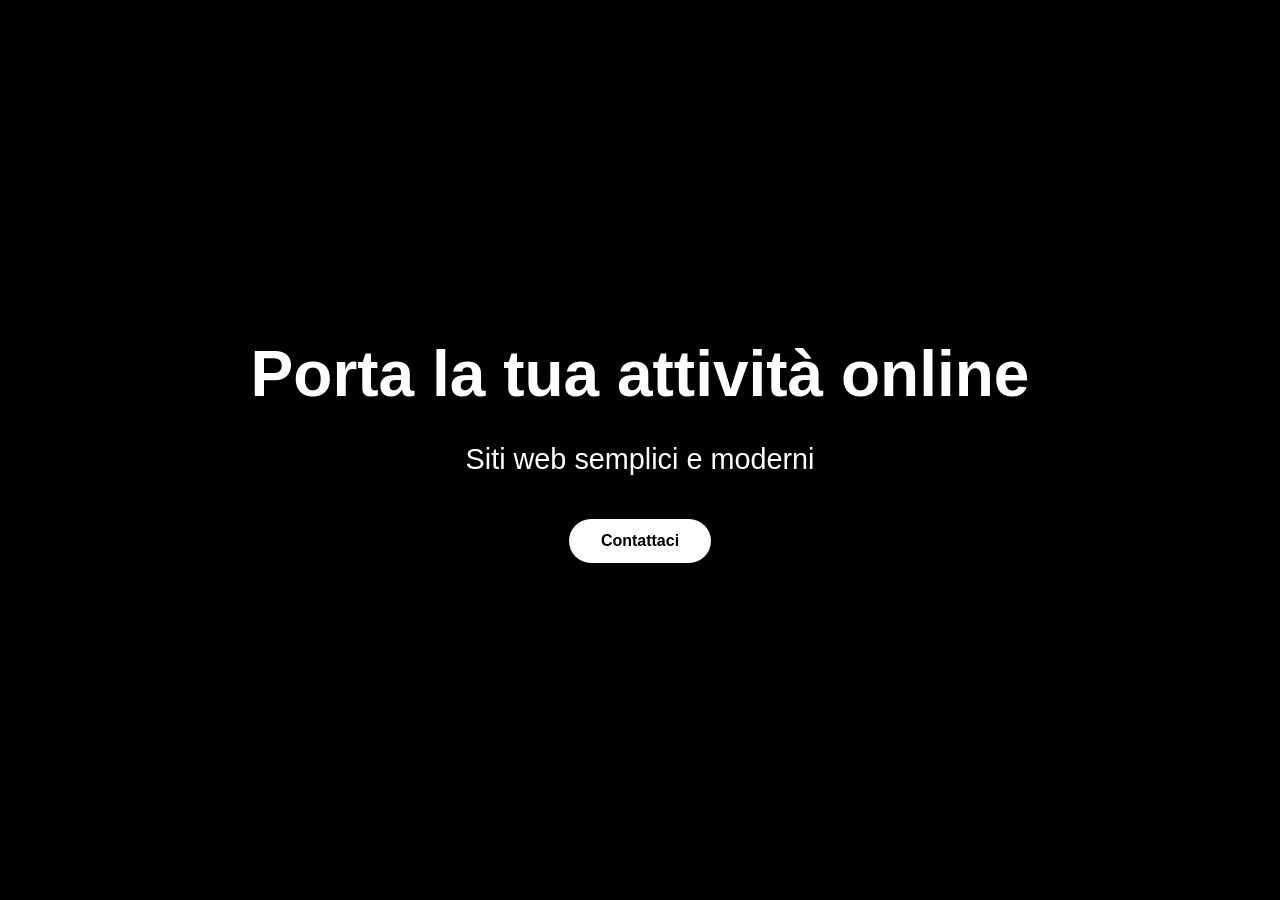
==== index.html @ 9f12e7f3 "Rename pagina.html to index.html" ====
<!DOCTYPE html>
<html lang="it">
    <head>
            <meta charset="UTF-8">
            <meta name="viewport" content="width=device-width, initial-scale=1.0">
            <title>StartWeb</title>
            <link href="https://fonts.googleapis.com/css2?family=Poppins:wght@400;600;700&display=swap" rel="stylesheet">
            <link rel="stylesheet" href="style.css">
    </head>
    <body>
        <section class="hero">
            <h1>Porta la tua attività online</h1>
            <p>Siti web semplici e moderni</p>
            <a href="#" class="btn">Contattaci</a>
        </section>
    </body>
</html>
---- style.css ----
/* RESET BASE */
* {
    margin: 0;
    padding: 0;
    box-sizing: border-box;
    font-family: Arial, sans-serif;
}

/* HERO */
.hero {
    height: 100vh;
    background: linear-gradient(135deg, #000000, #000000);
    color: white;
    display: flex;
    flex-direction: column;
    justify-content: center;
    align-items: center;
    text-align: center;
    padding: 0 20px; /* piccolo padding per mobile */
}
.hero h1 {
    font-size: 4em;
    margin-bottom: 0.5em;
}
.hero p {
    font-size: 1.8em;
    margin-bottom: 1.5em;
}

.btn {
    background-color: #ffffff;
    color: #000000;
    text-decoration: none;
    padding: 0.8em 2em;
    border-radius: 50px;
    font-weight: 600;
    box-shadow: 0 4px 15px rgba(0,0,0,0.2);
    transition: all 0.3s ease;
}

.btn:hover {
    background-color: #ffffff;
    color: rgb(0, 0, 0);
    transform: translateY(-3px);
    box-shadow: 0 6px 20px rgba(0,0,0,0.3);
}

body {
    font-family: 'Poppins', Arial, sans-serif;
}

@media (max-width: 600px) {
    .hero h1 {
        font-size: 2.5em;
    }
    .hero p {
        font-size: 1.2em;
    }
    .btn {
        padding: 0.6em 1.5em;
    }
}
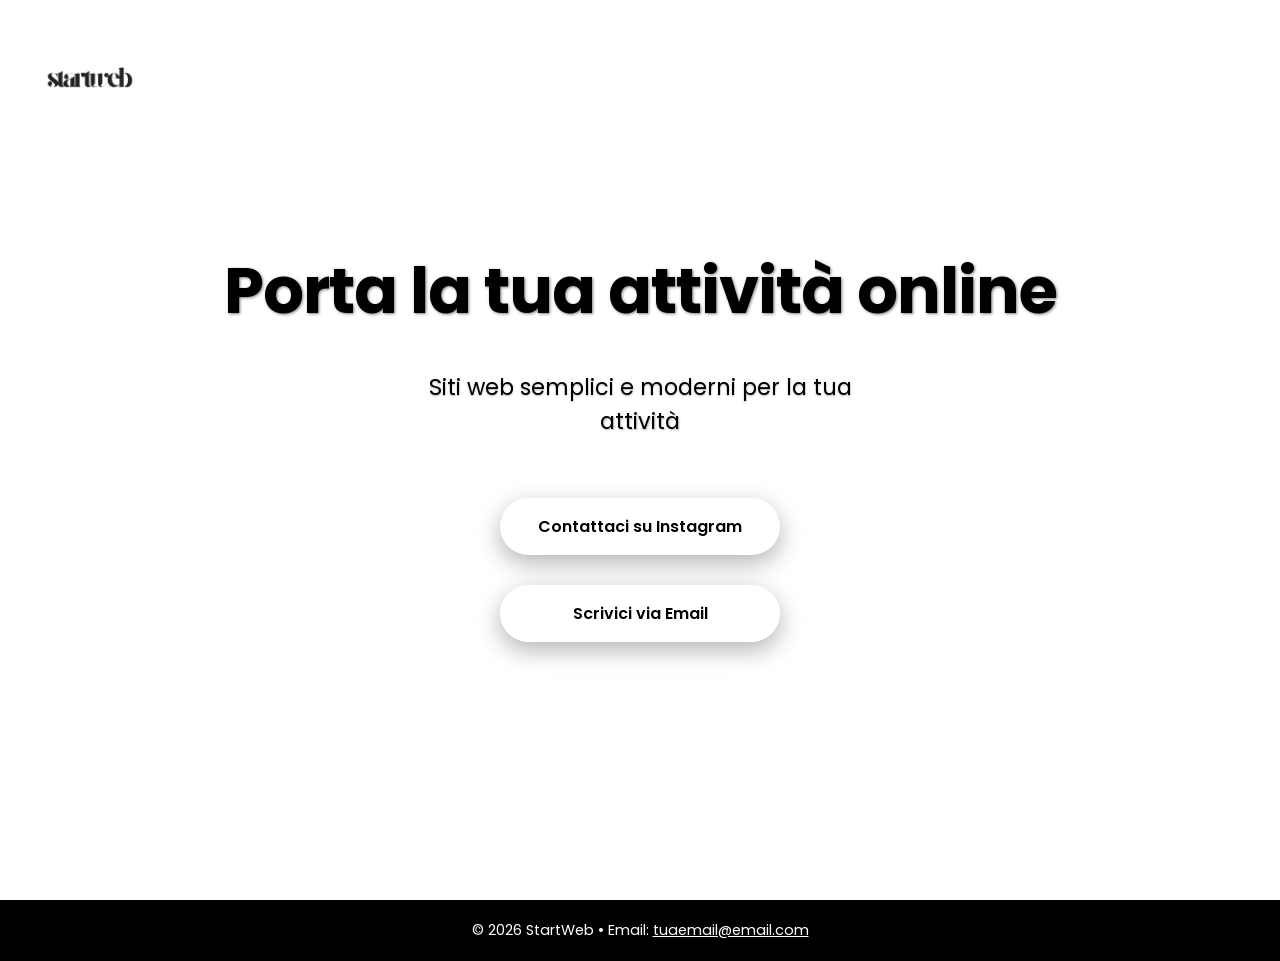
==== commit 846e9732: "Add files via upload" ====
--- a/index.html
+++ b/index.html
@@ -8,10 +8,21 @@
             <link rel="stylesheet" href="style.css">
     </head>
     <body>
+        <div class="navbar">
+            <img src="logo.png" alt="StartWeb Logo">
+        </div>
         <section class="hero">
             <h1>Porta la tua attività online</h1>
-            <p>Siti web semplici e moderni</p>
-            <a href="#" class="btn">Contattaci</a>
+            <p>Siti web semplici e moderni per la tua attività</p>
+            <a href="https://instagram.com/direct/t/_startweb_" class="btn instagram-btn" target="_blank">
+                Contattaci su Instagram
+            </a>
+            <a href="mailto:sitowebimola@gmail.com?subject=Richiesta%20sito%20web&body=Ciao,%20vorrei%20maggiori%20informazioni%20per%20un%20sito%20web" class="btn email-btn">
+                Scrivici via Email
+            </a>
         </section>
+        <footer class="footer">
+            <p>© 2026 StartWeb • Email: <a href="mailto:sitowebimola@gmail.com">tuaemail@email.com</a></p>
+        </footer>
     </body>
-</html>
+</html>
--- a/style.css
+++ b/style.css
@@ -1,62 +1,176 @@
-/* RESET BASE */
+/* =======================
+   RESET BASE
+======================= */
+html {
+    scroll-behavior: smooth;
+}
+
 * {
     margin: 0;
     padding: 0;
     box-sizing: border-box;
-    font-family: Arial, sans-serif;
-}
-
-/* HERO */
-.hero {
-    height: 100vh;
-    background: linear-gradient(135deg, #000000, #000000);
-    color: white;
-    display: flex;
-    flex-direction: column;
-    justify-content: center;
-    align-items: center;
-    text-align: center;
-    padding: 0 20px; /* piccolo padding per mobile */
-}
-.hero h1 {
-    font-size: 4em;
-    margin-bottom: 0.5em;
-}
-.hero p {
-    font-size: 1.8em;
-    margin-bottom: 1.5em;
-}
-
-.btn {
-    background-color: #ffffff;
-    color: #000000;
-    text-decoration: none;
-    padding: 0.8em 2em;
-    border-radius: 50px;
-    font-weight: 600;
-    box-shadow: 0 4px 15px rgba(0,0,0,0.2);
-    transition: all 0.3s ease;
-}
-
-.btn:hover {
-    background-color: #ffffff;
-    color: rgb(0, 0, 0);
-    transform: translateY(-3px);
-    box-shadow: 0 6px 20px rgba(0,0,0,0.3);
+    font-family: 'Poppins', Arial, sans-serif;
 }
 
 body {
     font-family: 'Poppins', Arial, sans-serif;
 }
 
+/* =======================
+   NAVBAR CON LOGO
+======================= */
+.navbar {
+    position: absolute;
+    top: 20px;
+    left: 30px;
+}
+
+.navbar img {
+    height: 120px; /* logo grande */
+}
+
+/* =======================
+   HERO
+======================= */
+.hero {
+    min-height: 100vh; /* occupa tutto lo schermo */
+    max-width: 1200px;
+    margin: 0 auto;
+    display: flex;
+    flex-direction: column;
+    justify-content: center;
+    align-items: center;
+    text-align: center;
+    padding: 0 20px; /* piccolo padding su mobile */
+}
+
+.hero h1 {
+    font-size: 4em;
+    margin-bottom: 0.5em;
+    letter-spacing: -1px;
+    text-shadow: 1px 1px 3px rgba(0,0,0,0.5);
+    opacity: 0;
+    transform: translateY(20px);
+    animation: fadeUp 0.8s ease forwards;
+}
+
+.hero p {
+    font-size: 1.4em;
+    margin-bottom: 2em;
+    max-width: 500px;
+    opacity: 0.85;
+    text-shadow: 0.5px 0.5px 2px rgba(0,0,0,0.3);
+    opacity: 0;
+    transform: translateY(20px);
+    animation: fadeUp 0.8s ease forwards;
+    animation-delay: 0.2s;
+}
+
+/* =======================
+   BOTTONI VERTICALI
+======================= */
+/* BOTTONI VERTICALI UNIFICATI */
+.instagram-btn,
+.email-btn {
+    display: block;
+    width: 280px;      /* larghezza fissa */
+    text-align: center;
+    padding: 1em 0;
+    border-radius: 50px;
+    font-weight: 600;
+    color: black;
+    background-color: white;
+    text-decoration: none;
+    box-shadow: 0 8px 25px rgba(0,0,0,0.3);
+    transition: all 0.25s ease;
+    transform: scale(1);
+    margin: 15px 0;    /* aumenta spazio verticale tra i bottoni */
+}
+
+/* Hover sul bottone attivo: cresce e resta bianco */
+.instagram-btn:hover,
+.email-btn:hover {
+    transform: translateY(-2px) scale(1.05); /* aumenta dimensione */
+    background-color: white;
+    box-shadow: 0 12px 30px rgba(0,0,0,0.4);
+}
+
+/* Bottone fratello diventa grigio */
+.instagram-btn:hover + .email-btn,
+.email-btn:hover + .instagram-btn {
+    background-color: #f0f0f0;
+}
+
+/* =======================
+   ANIMAZIONE BOTTONI
+======================= */
+.hero .instagram-btn,
+.hero .email-btn {
+    opacity: 0;
+    transform: translateY(20px) scale(1);
+    animation: fadeUp 0.8s ease forwards;
+}
+
+.hero .instagram-btn {
+    animation-delay: 0.4s;
+}
+
+.hero .email-btn {
+    animation-delay: 0.5s;
+}
+
+/* =======================
+   FOOTER
+======================= */
+.footer {
+    text-align: center;
+    padding: 20px 10px;
+    background-color: #000; /* mantiene il tema scuro */
+    color: #fff;
+    font-size: 0.9em;
+}
+
+.footer a {
+    color: #fff;
+    text-decoration: underline;
+    transition: color 0.2s ease;
+}
+
+.footer a:hover {
+    color: #ddd;
+}
+
+/* =======================
+   ANIMAZIONI
+======================= */
+@keyframes fadeUp {
+    to {
+        opacity: 1;
+        transform: translateY(0);
+    }
+}
+
+/* =======================
+   RESPONSIVE
+======================= */
 @media (max-width: 600px) {
     .hero h1 {
-        font-size: 2.5em;
+        font-size: 2.2em;
     }
     .hero p {
-        font-size: 1.2em;
+        font-size: 1em;
+        max-width: 90%;
     }
     .btn {
-        padding: 0.6em 1.5em;
+        width: 90%;         /* occupano quasi tutta la larghezza del telefono */
+        padding: 0.8em 0;   /* solo padding verticale */
+        font-size: 1em;
+    }
+    .navbar img {
+        height: 80px;       /* logo più piccolo su mobile */
+    }
+    .instagram-btn,
+    .email-btn {
+        margin: 20px 0;
     }
 }
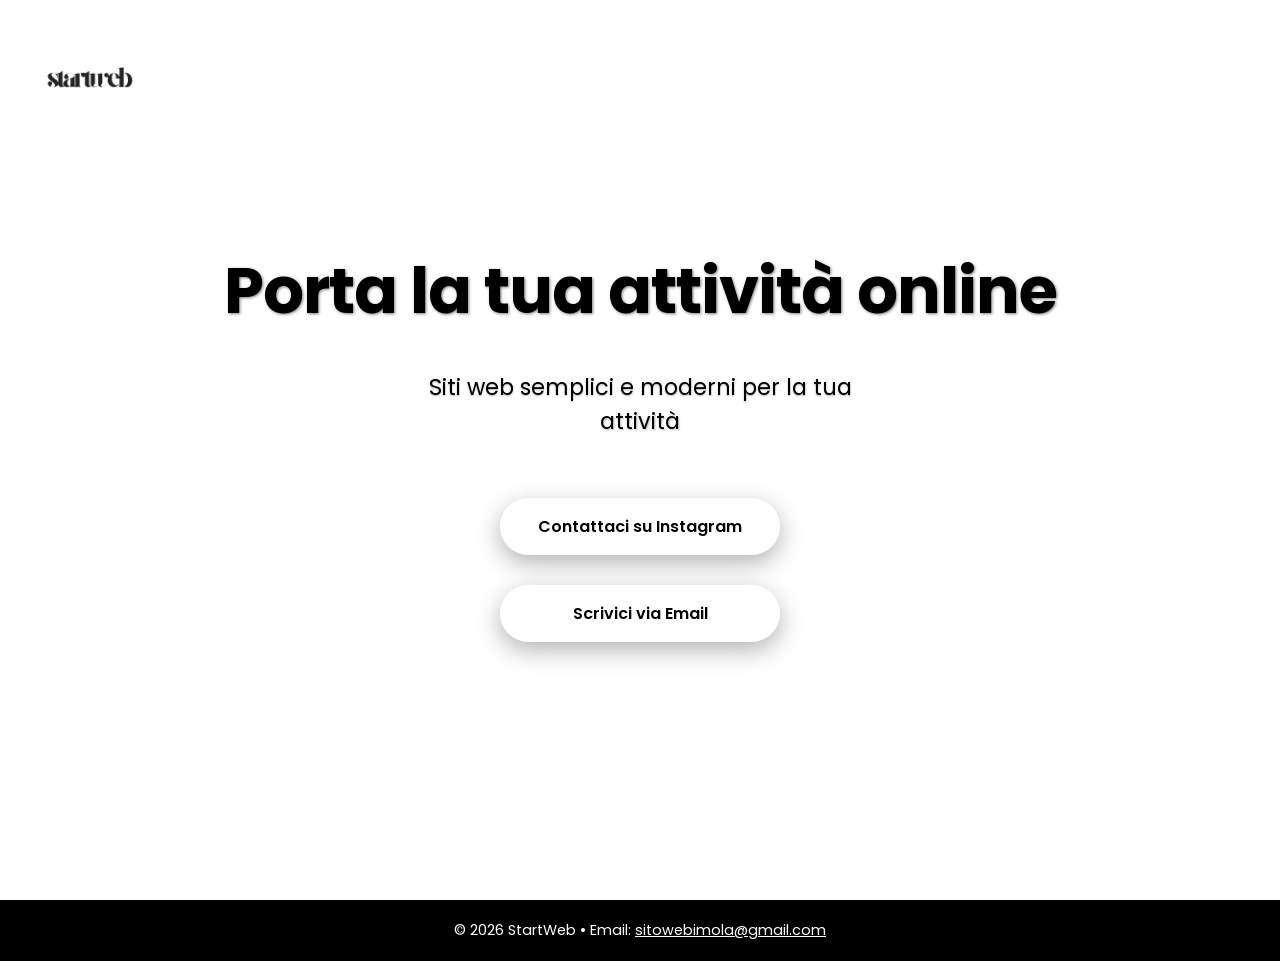
==== commit f62a9ae3: "Add files via upload" ====
--- a/index.html
+++ b/index.html
@@ -14,7 +14,7 @@
         <section class="hero">
             <h1>Porta la tua attività online</h1>
             <p>Siti web semplici e moderni per la tua attività</p>
-            <a href="https://instagram.com/direct/t/_startweb_" class="btn instagram-btn" target="_blank">
+            <a href="https://instagram.com/_startweb_/" class="btn instagram-btn" target="_blank">
                 Contattaci su Instagram
             </a>
             <a href="mailto:sitowebimola@gmail.com?subject=Richiesta%20sito%20web&body=Ciao,%20vorrei%20maggiori%20informazioni%20per%20un%20sito%20web" class="btn email-btn">
@@ -22,7 +22,7 @@
             </a>
         </section>
         <footer class="footer">
-            <p>© 2026 StartWeb • Email: <a href="mailto:sitowebimola@gmail.com">tuaemail@email.com</a></p>
+            <p>© 2026 StartWeb • Email: <a href="mailto:sitowebimola@gmail.com">sitowebimola@gmail.com</a></p>
         </footer>
     </body>
 </html>
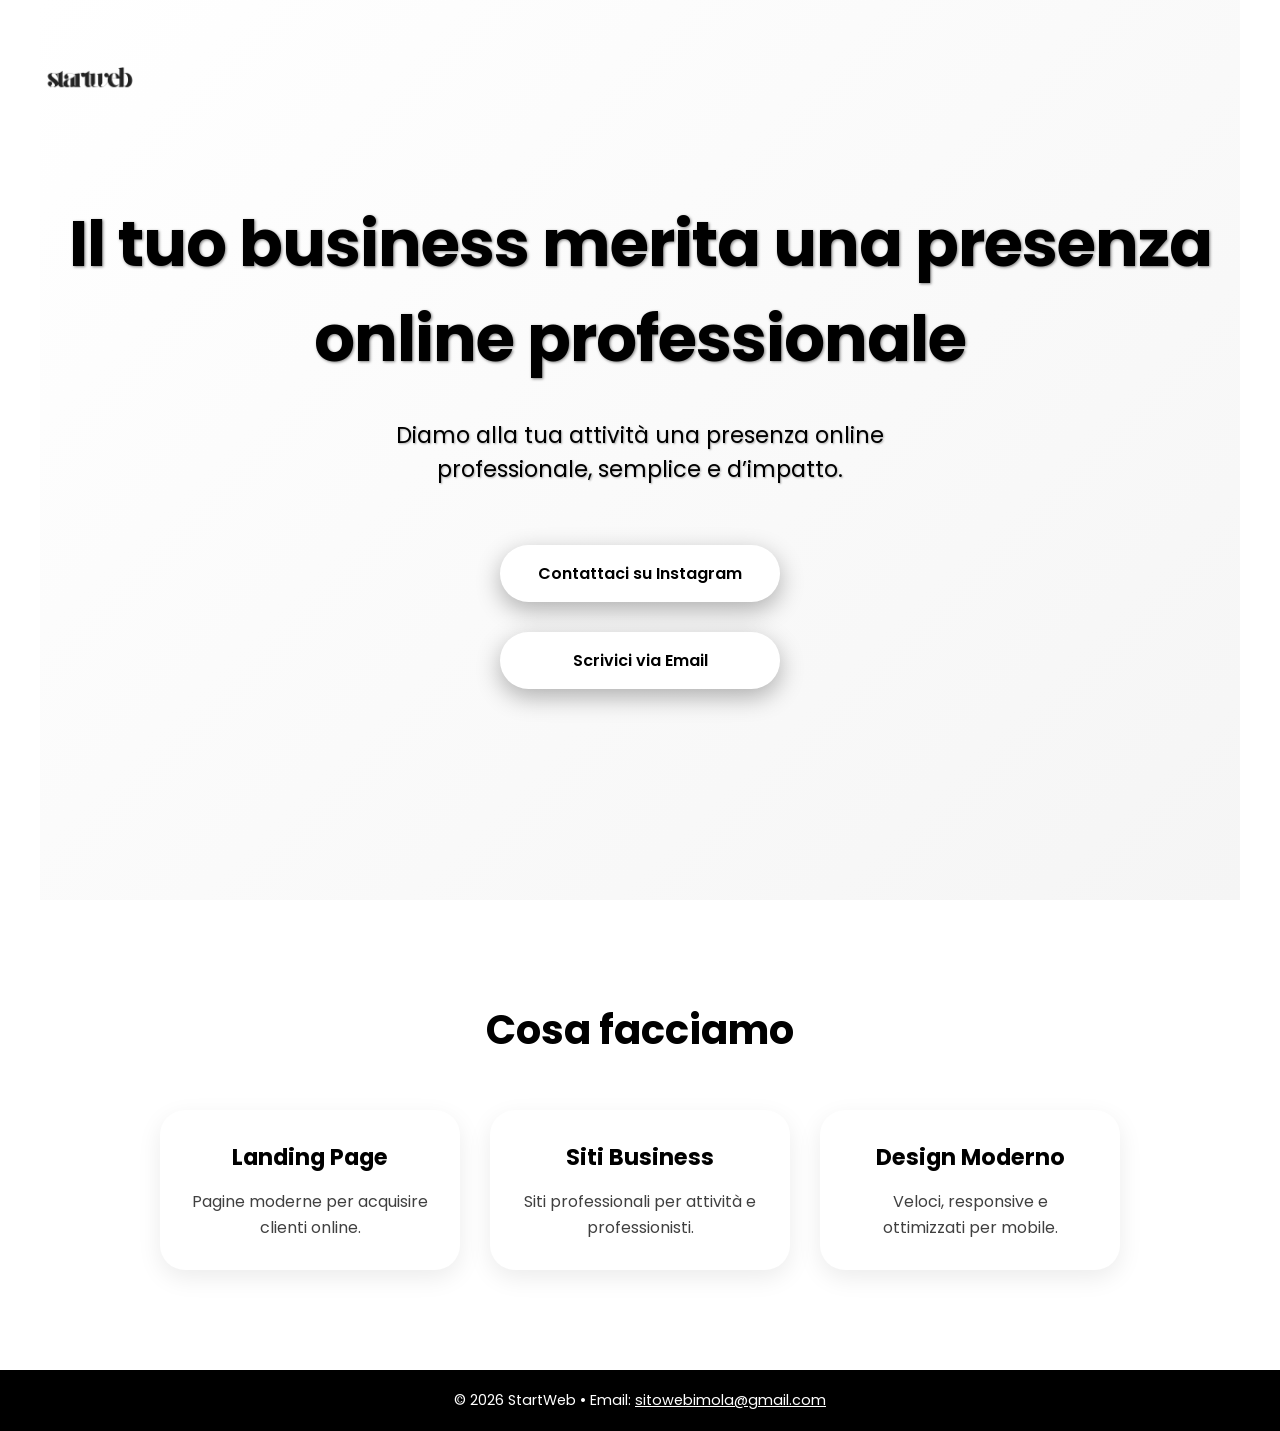
==== commit 455a36f8: "Add files via upload" ====
--- a/index.html
+++ b/index.html
@@ -12,8 +12,8 @@
             <img src="logo.png" alt="StartWeb Logo">
         </div>
         <section class="hero">
-            <h1>Porta la tua attività online</h1>
-            <p>Siti web semplici e moderni per la tua attività</p>
+            <h1>Il tuo business merita una presenza online professionale</h1>
+            <p>Diamo alla tua attività una presenza online professionale, semplice e d’impatto.</p>
             <a href="https://instagram.com/_startweb_/" class="btn instagram-btn" target="_blank">
                 Contattaci su Instagram
             </a>
@@ -21,6 +21,23 @@
                 Scrivici via Email
             </a>
         </section>
+        <section class="services">
+            <h2>Cosa facciamo</h2>
+        <div class="service-boxes">
+        <div class="box">
+            <h3>Landing Page</h3>
+            <p>Pagine moderne per acquisire clienti online.</p>
+        </div>
+        <div class="box">
+            <h3>Siti Business</h3>
+            <p>Siti professionali per attività e professionisti.</p>
+        </div>
+        <div class="box">
+            <h3>Design Moderno</h3>
+            <p>Veloci, responsive e ottimizzati per mobile.</p>
+        </div>
+        </div>
+        </section>
         <footer class="footer">
             <p>© 2026 StartWeb • Email: <a href="mailto:sitowebimola@gmail.com">sitowebimola@gmail.com</a></p>
         </footer>
--- a/style.css
+++ b/style.css
@@ -26,7 +26,8 @@
 }
 
 .navbar img {
-    height: 120px; /* logo grande */
+    height: 120px;
+    animation: fadeUp 0.8s ease forwards;
 }
 
 /* =======================
@@ -42,6 +43,7 @@
     align-items: center;
     text-align: center;
     padding: 0 20px; /* piccolo padding su mobile */
+    background: linear-gradient(135deg, #ffffff, #f5f5f5);
 }
 
 .hero h1 {
@@ -120,6 +122,50 @@
 }
 
 /* =======================
+   SEZIONE SERVIZI
+======================= */
+.services {
+    padding: 100px 20px;
+    text-align: center;
+}
+
+.services h2 {
+    font-size: 2.5em;
+    margin-bottom: 50px;
+}
+
+.service-boxes {
+    display: flex;
+    justify-content: center;
+    gap: 30px;
+    flex-wrap: wrap;
+}
+
+.box {
+    width: 300px;
+    padding: 30px;
+    border-radius: 25px;
+    background-color: white;
+    box-shadow: 0 8px 25px rgba(0,0,0,0.08);
+    transition: all 0.25s ease;
+}
+
+.box:hover {
+    transform: translateY(-5px);
+    box-shadow: 0 12px 30px rgba(0,0,0,0.12);
+}
+
+.box h3 {
+    font-size: 1.4em;
+    margin-bottom: 15px;
+}
+
+.box p {
+    opacity: 0.75;
+    line-height: 1.6;
+}
+
+/* =======================
    FOOTER
 ======================= */
 .footer {
@@ -173,4 +219,11 @@
     .email-btn {
         margin: 20px 0;
     }
+    .services h2 {
+    font-size: 2em;
+    }
+    .box {
+    width: 100%;
+    max-width: 320px;
+    }
 }
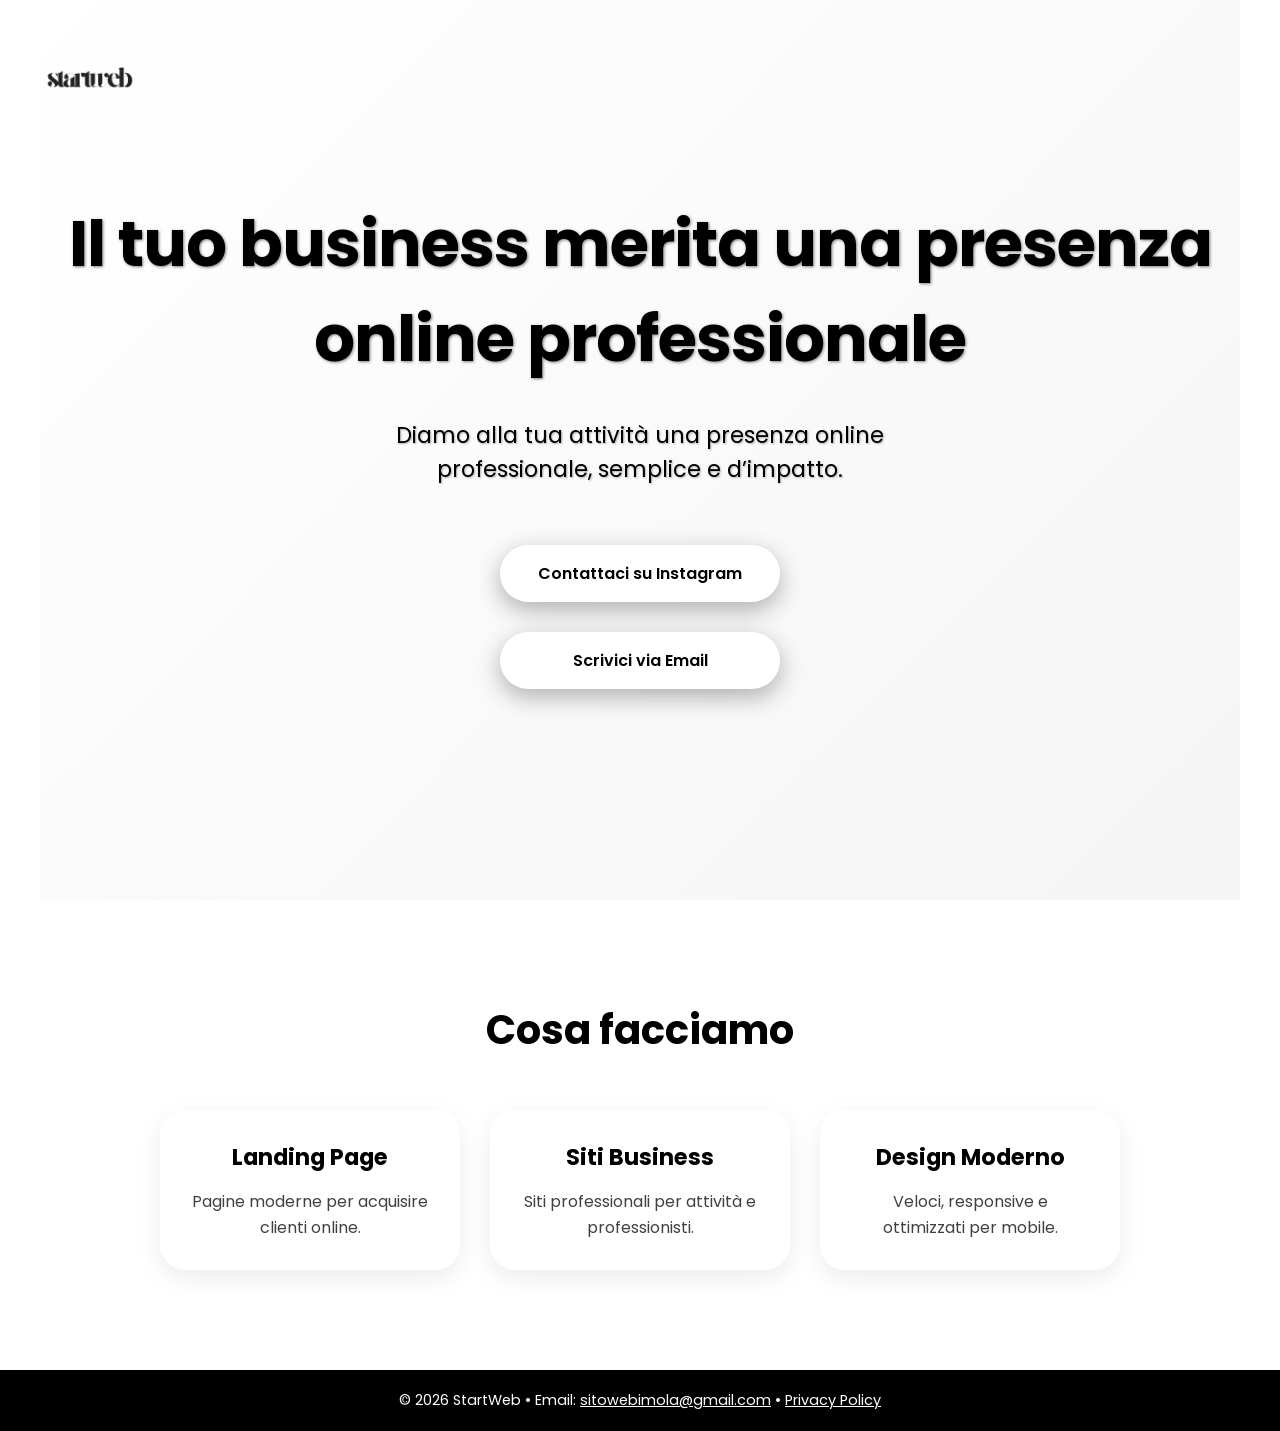
==== commit 7ca2b69c: "Update index.html" ====
--- a/index.html
+++ b/index.html
@@ -39,7 +39,7 @@
         </div>
         </section>
         <footer class="footer">
-            <p>© 2026 StartWeb • Email: <a href="mailto:sitowebimola@gmail.com">sitowebimola@gmail.com</a></p>
+            <p>© 2026 StartWeb • Email: <a href="mailto:sitowebimola@gmail.com">sitowebimola@gmail.com</a> • <a href="privacy.html">Privacy Policy</a></p>
         </footer>
     </body>
-</html>+</html>
--- a/style.css
+++ b/style.css
@@ -200,6 +200,16 @@
    RESPONSIVE
 ======================= */
 @media (max-width: 600px) {
+    .navbar {
+    left: 50%;
+    transform: translateX(-50%);
+    }
+    .navbar img {
+    height: 120px;
+    }
+    .hero {
+    padding-top: 80px;
+    }
     .hero h1 {
         font-size: 2.2em;
     }
@@ -226,4 +236,4 @@
     width: 100%;
     max-width: 320px;
     }
-}+}
